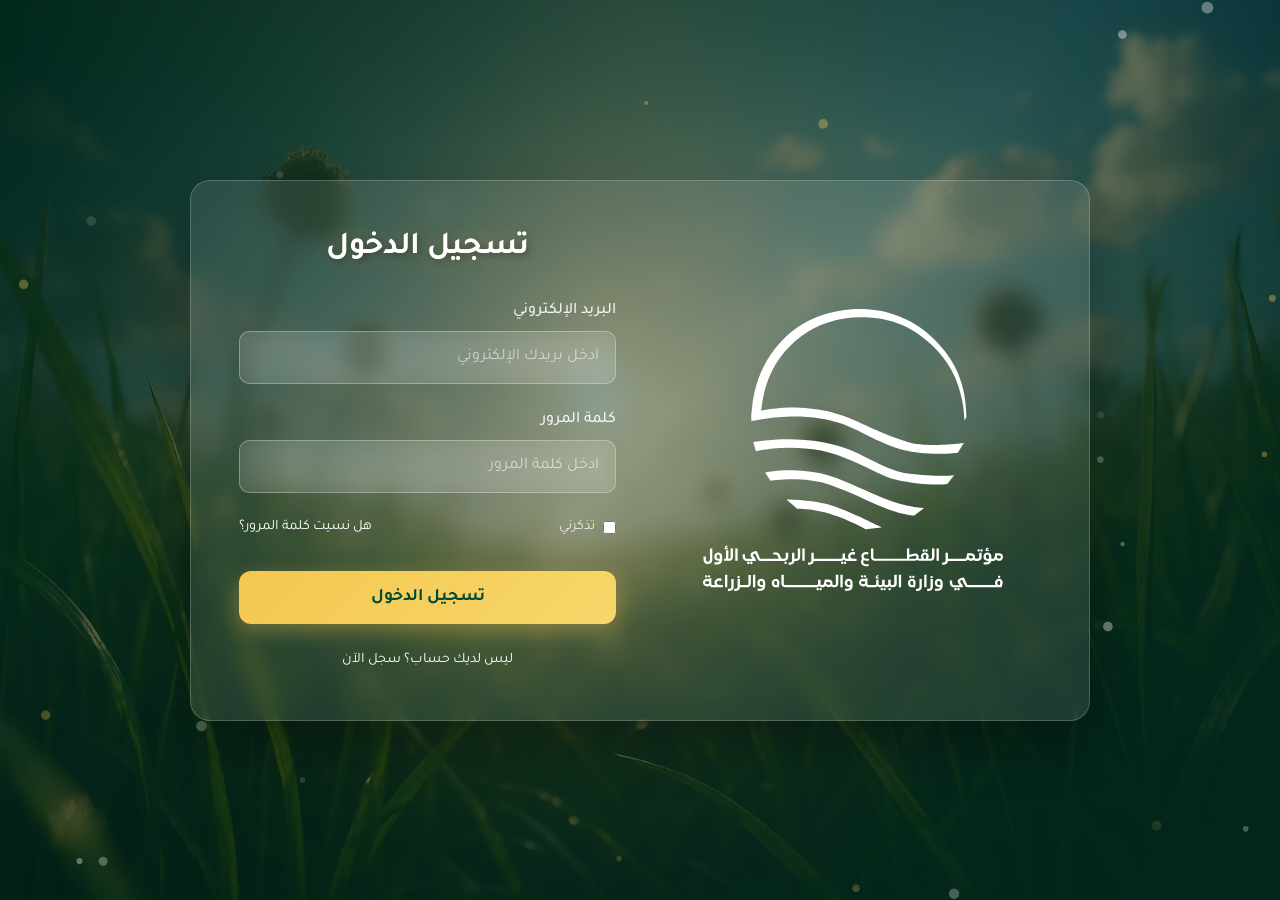
==== login.html @ 96d409bb "Work in Progress" ====
<!DOCTYPE html>
<html lang="ar" dir="rtl">

<head>
    <meta charset="UTF-8">
    <meta name="viewport" content="width=device-width, initial-scale=1.0">
    <title>تسجيل الدخول - مؤتمر البيئة والمياه والزراعة</title>
    <meta name="description" content="تسجيل الدخول - مؤتمر البيئة والمياه والزراعة">

    <!-- Favicon -->
    <link rel="icon" type="image/x-icon" href="./assets/img/favicon.ico">

    <!-- Font Awesome -->
    <link href="./assets/fontawesome/all.min.css" rel="stylesheet">

    <!-- Google Fonts -->
    <link href="https://fonts.googleapis.com/css2?family=Tajawal:wght@300;400;500;700;900&display=swap" rel="preload" as="style" onload="this.onload=null;this.rel='stylesheet'">
    <noscript>
        <link href="https://fonts.googleapis.com/css2?family=Tajawal:wght@300;400;500;700;900&display=swap" rel="stylesheet">
    </noscript>

    <!-- Main Stylesheet -->
    <link rel="stylesheet" href="./assets/css/main.css">
</head>

<body>
    <!-- Login Section -->
    <main role="main">
        <section class="hero glassy-section lazy-bg login-section" id="login" role="banner" aria-labelledby="login-title">
            <div class="container">
                <div class="login-content">
                    <div class="login-logo">
                        <img src="./assets/img/ALL_WHITE_RGB_NO_BG.svg" alt="شعار مؤتمر البيئة والمياه والزراعة" class="logo-vertical">
                        <img src="./assets/img/Logo_Horizontal_White.svg" alt="شعار مؤتمر البيئة والمياه والزراعة" class="logo-horizontal">
                    </div>

                    <div class="login-form">
                        <h1 class="login-title hero-title" id="login-title">تسجيل الدخول</h1>
                        <form>
                            <div class="form-group">
                                <label for="email">البريد الإلكتروني</label>
                                <input type="email" id="email" name="email" placeholder="أدخل بريدك الإلكتروني" autocomplete="email" required>
                            </div>

                            <div class="form-group">
                                <label for="password">كلمة المرور</label>
                                <input type="password" id="password" name="password" placeholder="أدخل كلمة المرور" autocomplete="current-password" required>
                            </div>

                            <div class="form-options">
                                <div class="checkbox-group">
                                    <input type="checkbox" id="remember" name="remember">
                                    <label for="remember">تذكرني</label>
                                </div>
                                <a href="#" class="forgot-password">هل نسيت كلمة المرور؟</a>
                            </div>

                            <button type="submit" class="btn-primary">تسجيل الدخول</button>

                            <div class="register-link">
                                <a href="register.html">ليس لديك حساب؟ سجل الآن</a>
                            </div>
                        </form>
                    </div>
                </div>
            </div>
            <canvas id="dotsCanvas"></canvas>
        </section>
    </main>

    <script src="assets/js/script.js"></script>
</body>

</html>
---- assets/css/main.css ----
:root {
            /* Color System */
            --background: #ECF2F3;
            --teal: #558D92;
            --deep-green: #10634B;
            --dark-pine: #044935;
            --accent-gold: #F4C74F;
            --white: #FFFFFF;
            --text-dark: #2C3E50;
            --text-light: #7F8C8D;
            --success: #27AE60;
            --warning: #F39C12;
            --error: #E74C3C;

            /* Background Properties */
            --bg-gradient: linear-gradient(135deg, #02271c 0%, rgb(3 45 32 / 50%) 50%, #02271c 100%);
            --bg-position: center;
            --bg-size: cover;
            --bg-repeat: no-repeat;
            --bg-attachment: scroll;
            --bg-transition: background 0.3s ease;

            /* Spacing System (8px base) */
            --space-xs: 8px;
            --space-sm: 16px;
            --space-md: 24px;
            --space-lg: 32px;
            --space-xl: 48px;
            --space-2xl: 64px;
            --space-3xl: 96px;

            /* Typography */
            --font-heading: 'Tajawal', 'Cairo', serif;
            --font-body: 'Tajawal', sans-serif;
            --line-height-tight: 1.2;
            --line-height-normal: 1.5;

            /* Border Radius */
            --radius-sm: 4px;
            --radius-md: 8px;
            --radius-lg: 12px;
            --radius-xl: 16px;

            /* Transitions */
            --transition-fast: 0.15s ease;
            --transition-normal: 0.3s ease;
            --transition-slow: 0.5s ease;

            /* Shadows */
            --shadow-sm: 0 2px 4px rgba(0, 0, 0, 0.1);
            --shadow-md: 0 4px 8px rgba(0, 0, 0, 0.12);
            --shadow-lg: 0 8px 16px rgba(0, 0, 0, 0.15);
            --shadow-xl: 0 16px 32px rgba(0, 0, 0, 0.2);
            --shadow-glow: 0 0 20px rgba(85, 141, 146, 0.3);
            --shadow-glow-gold: 0 0 25px rgba(244, 199, 79, 0.4);
        }

        /* Reset and Base Styles */
        * {
            margin: 0;
            padding: 0;
            box-sizing: border-box;
        }

        html {
            scroll-behavior: smooth;
            font-size: 16px;
        }

        body {
            font-family: var(--font-body);
            background-color: var(--background);
            color: var(--text-dark);
            line-height: var(--line-height-normal);
            overflow-x: hidden;
        }

        button,.btn,.btn-primary{
            user-select: none;
            -webkit-user-select: none;
            -moz-user-select: none;
            -ms-user-select: none;
            -webkit-tap-highlight-color: transparent;
            outline: none;
        }
        /* Utility Classes */
        .container {
            max-width: 1200px;
            margin: 0 auto;
            padding: 0 var(--space-md);
            width: 100%;
        }

        .btn-primary {
            background: linear-gradient(135deg, var(--accent-gold) 0%, #f7d76b 100%);
            color: var(--dark-pine);
            padding: var(--space-sm) var(--space-lg);
            border: none;
            border-radius: var(--radius-lg);
            font-weight: 600;
            font-size: 1.1rem;
            cursor: pointer;
            transition: all var(--transition-normal);
            text-decoration: none;
            display: inline-block;
            text-align: center;
            box-shadow: 0 6px 20px rgba(244, 199, 79, 0.4), 0 3px 10px rgba(0, 0, 0, 0.1);
            position: relative;
            overflow: hidden;
        }

        .btn-primary::before {
            content: '';
            position: absolute;
            top: 0;
            left: -100%;
            width: 100%;
            height: 100%;
            background: linear-gradient(90deg, transparent, rgba(255, 255, 255, 0.3), transparent);
            transition: left 0.5s;
        }

        .btn-primary:hover {
            background: linear-gradient(135deg, #E6B547 0%, #f7d76b 100%);
            box-shadow: 0 10px 30px rgba(244, 199, 79, 0.5), 0 5px 15px rgba(0, 0, 0, 0.15);
        }

        .btn-primary:hover::before {
            left: 100%;
        }


        .section-title {
            font-family: var(--font-heading);
            font-size: 2.5rem;
            color: var(--dark-pine);
            margin-bottom: var(--space-xl);
            text-align: center;
            line-height: var(--line-height-tight);
            position: relative;
            padding-bottom: var(--space-md);
        }

        .section-title::after {
            content: '';
            position: absolute;
            bottom: 0;
            left: 50%;
            transform: translateX(-50%);
            width: 60px;
            height: 4px;
            background: linear-gradient(90deg, var(--teal) 50%, var(--accent-gold) 50%);
            border-radius: 2px;
        }


        /* Header and Navigation */
        .header {
            background: var(--white);
            box-shadow: var(--shadow-sm);
            position: fixed;
            top: 0;
            right: 0;
            left: 0;
            z-index: 1000;
            transition: all var(--transition-normal);

        }

        .header.scrolled {
            background: rgba(255, 255, 255, 1);
        }

        .header.glassy {
            background: rgba(255, 255, 255, 0.1);
            backdrop-filter: blur(10px);
            border-bottom: 1px solid rgba(255, 255, 255, 0.2);
            box-shadow: 0 4px 20px rgba(0, 0, 0, 0.1);
        }

        .header.glassy .logo {
            color: var(--white);
            text-shadow: 2px 2px 4px rgba(0, 0, 0, 0.3);
            filter: invert(1) brightness(10);
        }

        .header.glassy .svgshadow {
            filter: drop-shadow(0px 2px 1px rgba(255, 255, 255, .4));
        }

        .header .logo .logoOnly {
            display: block;
            width: 40px;
            height: 40px;
        }

        .header .logo .textOnly {
            display: block;
            height: 32px;
        }

        .header.glassy .nav-links a {
            color: var(--white);
            text-shadow: 1px 1px 3px rgba(0, 0, 0, 0.5);
        }

        .header.glassy .nav-links a:hover {
            color: var(--accent-gold);
            text-shadow: 1px 1px 3px rgba(0, 0, 0, 0.5);
        }

        .header.glassy .mobile-menu-toggle {
            color: var(--white);
            text-shadow: 1px 1px 3px rgba(0, 0, 0, 0.5);
        }

        .header.glassy .nav-links.active {
            background: rgba(255, 255, 255, 0.95);
            backdrop-filter: blur(10px);
        }

        .header.glassy .nav-links.active a {
            color: var(--text-dark);
            text-shadow: none;
        }

        .header.glassy .nav-links.active a:hover {
            color: var(--teal);
            text-shadow: none;
        }


        .nav {
            display: flex;
            justify-content: space-between;
            align-items: center;
            padding: var(--space-sm);
            gap: var(--space-md);
        }

        .logo {
            font-family: var(--font-heading);
            font-size: 1.2rem;
            font-weight: 700;
            color: var(--dark-pine);
            text-decoration: none;
            white-space: nowrap;
            display: flex;
            align-items: center;
            gap: 12px;
        }

        .nav-links {
            display: flex;
            list-style: none;
            gap: var(--space-lg);
            align-items: center;
            white-space: nowrap;
        }

        .nav-links a {
            color: var(--text-dark);
            text-decoration: none;
            font-weight: 500;
            transition: color var(--transition-fast);
            position: relative;
        }

        .nav-links a:hover {
            color: var(--teal);
        }

        .nav-links a::after {
            content: '';
            position: absolute;
            bottom: -4px;
            right: 0;
            width: 0;
            height: 2px;
            background: var(--teal);
            transition: width var(--transition-normal);
        }

        .nav-links a:hover::after {
            width: 100%;
        }

        .glassy .nav-links a::after {
            background: var(--accent-gold);
        }


        .mobile-menu-toggle {
            display: none;
            background: none;
            border: none;
            font-size: 1.5rem;
            color: var(--dark-pine);
            cursor: pointer;
            user-select: none;
            -webkit-user-select: none;
            -moz-user-select: none;
            -ms-user-select: none;
            -webkit-tap-highlight-color: transparent;
            outline: none;
        }

        /* Lazy Loading Styles */
        .lazy-bg {
            background: var(--bg-gradient);
            transition: var(--bg-transition);
        }

        .lazy-bg.loaded {
            background: var(--bg-gradient), var(--bg-image) var(--bg-position, center) / var(--bg-size, cover) var(--bg-repeat, no-repeat);
            background-attachment: var(--bg-attachment, scroll);
        }


        /* Hero Section */
        .hero {
            --bg-image: url('../img/heroBg.webp');
            --bg-position: bottom;
            --bg-size: cover;
            --bg-repeat: no-repeat;
            --bg-attachment: scroll;
            background:
                linear-gradient(135deg, #02271c 0%, rgb(3 45 32 / 50%) 50%, #02271c 100%);
            color: var(--white);
            min-height: 100vh;
            /* Fallback for older browsers */
            min-height: 100dvh;
            /* Small viewport height */
            display: flex;
            align-items: center;
            position: relative;
            overflow: hidden;
            padding-top: 72px;

        }

        .hero::before {
            content: '';
            position: absolute;
            top: 0;
            left: 0;
            right: 0;
            bottom: 0;
            background: radial-gradient(ellipse at top, rgba(244, 199, 79, 0.1) 0%, transparent 70%);
            pointer-events: none;
        }

        .hero-content {
            position: relative;
            z-index: 3;
            text-align: center;
            max-width: 800px;
            margin: 0 auto;
        }

        .hero-title {
            font-family: var(--font-heading);
            font-size: 3.5rem;
            font-weight: 700;
            margin-bottom: var(--space-lg);
            line-height: var(--line-height-tight);
            text-shadow: 2px 2px 8px rgba(0, 0, 0, 0.4), 0 0 20px rgba(244, 199, 79, 0.3);
            letter-spacing: -0.02em;
        }

        .hero-content .logoOnly.svgshadow {
            width: 120px;
            height: 120px;
            margin-bottom: 24px;
            filter: invert(1) brightness(10) drop-shadow(rgba(0, 0, 0, 0.4) 0px 2px 1px);
        }

        .hero-theme {
            font-size: 1.8rem;
            color: var(--accent-gold);
            margin-bottom: var(--space-sm);
            font-weight: 600;
        }

        .hero-details {
            font-size: 1.3rem;
            margin-bottom: var(--space-xl);
            opacity: 0.9;
            display: flex;
            flex-wrap: wrap;
            column-gap: var(--space-sm);
            row-gap: 4px;
            justify-content: center;
        }

        .hero-cta {
            display: flex;
            gap: var(--space-md);
            justify-content: center;
            flex-wrap: wrap;
        }

        .hero-footer {
            display: flex;
            justify-content: center;
            flex-wrap: wrap;
            margin-top: var(--space-lg);
            gap: 16px;
            align-items: center;
            flex-direction: column;
        }

        .hero-footer span {
            display: block;
            max-width: 370px;
            text-align: center;
            font-size: 1rem;
        }

        .hero-footer img {
            width: 250px;
            object-fit: cover;
            height: 65px;
        }

        .scroll-down-btn {
            position: absolute;
            bottom: 30px;
            left: 50%;
            transform: translateX(-50%);
            color: var(--white);
            font-size: 1.5rem;
            text-decoration: none;
            z-index: 4;
            padding: 15px;
            border-radius: 50%;
            transition: all var(--transition-normal);
            filter: drop-shadow(0 4px 8px rgba(0, 0, 0, 0.3));
            animation: bounce 2s infinite;
        }

        .scroll-down-btn:hover {
            color: var(--accent-gold);
            transform: translateX(-50%) translateY(-3px);
            filter: drop-shadow(0 6px 12px rgba(0, 0, 0, 0.4));
        }

        @keyframes bounce {
            0%, 20%, 50%, 80%, 100% {
                transform: translateX(-50%) translateY(0);
            }
            40% {
                transform: translateX(-50%) translateY(-10px);
            }
            60% {
                transform: translateX(-50%) translateY(-5px);
            }
        }

        /* Section Styles */
        .section {
            padding: var(--space-3xl) 0;
            position: relative;
        }

        .section:nth-child(even) {
            background: linear-gradient(135deg, var(--white) 0%, #f8fafb 100%);
        }

        .section:nth-child(odd) {
            background: linear-gradient(135deg, var(--background) 0%, #e8f1f2 100%);
        }

        /* Add subtle pattern overlay */
        .section::before {
            content: '';
            position: absolute;
            top: 0;
            left: 0;
            right: 0;
            bottom: 0;
            background-image: radial-gradient(circle at 25% 25%, rgba(85, 141, 146, 0.02) 0%, transparent 50%);
            pointer-events: none;
        }

        section:not(.glassy-section):after {
            content: '';
            position: absolute;
            background-image: url(../img/Patt.svg);
            height: 60px;
            bottom: 0;
            left: 0;
            right: 0;
            opacity: 0.2;
            background-size: contain;
            background-repeat: repeat-x;
            background-position-y: bottom;
        }

        .section-content {
            max-width: 1000px;
            margin: 0 auto;
            text-align: center;
        }

        .section-text {
            font-size: 1.2rem;
            line-height: 1.7;
            color: var(--text-dark);
            margin-bottom: var(--space-sm);
            max-width: 800px;
            margin-left: auto;
            margin-right: auto;
            text-align: justify;
        }

        /* Goals Grid */
        .goals-grid {
            display: grid;
            grid-template-columns: repeat(auto-fit, minmax(300px, 1fr));
            gap: var(--space-lg);
            margin-top: var(--space-xl);
        }

        .goal-item {
            background: linear-gradient(145deg, var(--white) 0%, #fafcfc 100%);
            padding: var(--space-lg);
            border-radius: var(--radius-xl);
            box-shadow: 0 8px 25px rgba(85, 141, 146, 0.12), 0 4px 12px rgba(0, 0, 0, 0.06);
            transition: all var(--transition-normal);
            position: relative;
            overflow: hidden;
        }

        .goal-header {
            display: flex;
            align-items: center;
            gap: var(--space-md);
            margin-bottom: var(--space-md);
        }

        .goal-number {
            width: 60px;
            height: 60px;
            background: linear-gradient(135deg, var(--teal) 0%, var(--deep-green) 100%);
            border-radius: 50%;
            display: flex;
            align-items: center;
            justify-content: center;
            color: var(--white);
            font-size: 30px;
            line-height: normal;
            font-weight: 700;
            box-shadow: 0 8px 20px rgba(85, 141, 146, 0.3);
            transition: all var(--transition-normal);
            flex-shrink: 0;
            font-family: sans-serif;
        }

        .goal-item::before {
            content: '';
            position: absolute;
            top: 0;
            right: 0;
            width: 100%;
            height: 100%;
            background: linear-gradient(135deg, rgba(85, 141, 146, 0.02) 0%, transparent 50%);
            transition: opacity var(--transition-normal);
            opacity: 0;
        }

        .goal-item:hover {
            transform: translateY(-4px);
            box-shadow: 0 20px 40px rgba(85, 141, 146, 0.2), 0 8px 16px rgba(0, 0, 0, 0.1);
            border-right-color: var(--accent-gold);
        }

        .goal-item:hover .goal-number {
            background: linear-gradient(135deg, var(--accent-gold) 0%, #f7d76b 100%);
            color: var(--dark-pine);
            box-shadow: 0 12px 30px rgba(244, 199, 79, 0.4);
        }

        .goal-number>* {
            display: block;
            height: 30px;
            line-height: 30px;
        }

        .goal-item:hover::before {
            opacity: 1;
        }

        .goal-item h3 {
            color: var(--dark-pine);
            font-size: 1.4rem;
            font-weight: 600;
            line-height: 1.3;
        }

        /* Testimonials Carousel */
        .testimonials-container {
            position: relative;
            max-width: 800px;
            margin: 0 auto;
        }

        .testimonials-carousel {
            overflow: hidden;
            border-radius: var(--radius-xl);
            box-shadow: var(--shadow-sm);
        }

        .testimonials-track {
            display: flex;
            transition: transform var(--transition-normal);
            will-change: transform;
            transform-style: preserve-3d;
            backface-visibility: hidden;
        }

        .testimonial-slide {
            width: 100%;
            flex-shrink: 0;
            background: linear-gradient(145deg, var(--white) 0%, #fafcfc 100%);
            padding: var(--space-xl);
            user-select: none;
            -webkit-user-select: none;
            -moz-user-select: none;
            -ms-user-select: none;
            display: flex;
            align-items: flex-start;
            justify-content: center;
            color: var(--text-light);
            font-style: italic;
            flex-direction: row;
            gap: var(--space-md);
        }

        .testimonial-slide .avatar {
            width: 160px;
            border: 3px solid var(--accent-gold);
            padding: 4px;
        }

        .testimonial-slide .speech {
            width: 100%;
            text-align: center;
            font-style: normal;
        }

        .testimonial-slide .role {
            display: block;
            color: var(--deep-green);
            font-weight: 600;
        }

        .testimonial-slide .name {
            display: block;
            color: var(--deep-green);
            font-weight: 600;
            font-size: 1.5rem;
        }

        .testimonial-slide .name img {
            max-width: 350px;
            margin-top: 12px;
        }

        .carousel-nav {
            display: flex;
            justify-content: center;
            align-items: center;
            gap: var(--space-lg);
            margin-top: var(--space-lg);
        }

        .carousel-btn {
            background: linear-gradient(135deg, var(--teal) 0%, var(--deep-green) 100%);
            color: var(--white);
            border: none;
            width: 50px;
            height: 50px;
            border-radius: 50%;
            display: flex;
            align-items: center;
            justify-content: center;
            cursor: pointer;
            transition: all var(--transition-normal);
            box-shadow: 0 4px 12px rgba(85, 141, 146, 0.3);
            font-size: 1.2rem;
        }

        .carousel-btn:hover {
            transform: translateY(-2px);
            box-shadow: 0 6px 16px rgba(85, 141, 146, 0.4);
        }

        .carousel-btn:disabled {
            opacity: 0.5;
            cursor: not-allowed;
            transform: none;
        }

        .carousel-btn:focus {
            outline: none;
            box-shadow: 0 6px 16px rgba(85, 141, 146, 0.4);
        }

        .carousel-btn:active {
            outline: none;
        }

        .carousel-indicators {
            display: flex;
            justify-content: center;
            gap: var(--space-sm);
        }

        .indicator {
            width: 12px;
            height: 12px;
            border-radius: 50%;
            background: rgba(85, 141, 146, 0.3);
            cursor: pointer;
            transition: all var(--transition-fast);
        }

        .indicator.active {
            background: var(--teal);
            transform: scale(1.2);
        }

        /* Topics Grid */
        .topics-grid {
            display: grid;
            grid-template-columns: repeat(auto-fit, minmax(400px, 1fr));
            gap: var(--space-lg);
            margin-top: var(--space-xl);
        }

        .topic-card {
            background: linear-gradient(145deg, var(--white) 0%, #fafcfc 100%);
            padding: var(--space-lg);
            border-radius: var(--radius-xl);
            box-shadow: 0 8px 25px rgba(85, 141, 146, 0.12), 0 4px 12px rgba(0, 0, 0, 0.06);
            transition: all var(--transition-normal);
            position: relative;
            overflow: hidden;
            text-align: center;
            display: flex;
            flex-direction: column;
            justify-content: space-between;
            gap: var(--space-lg);
        }

        .topic-icon {
            width: 80px;
            height: 80px;
            min-height: 80px;
            background: linear-gradient(135deg, var(--teal) 0%, var(--deep-green) 100%);
            border-radius: 50%;
            display: flex;
            align-items: center;
            justify-content: center;
            margin: 0 auto;
            color: var(--white);
            font-size: 2rem;
            box-shadow: 0 8px 20px rgba(85, 141, 146, 0.3);
            transition: all var(--transition-normal);
        }

        .topic-card::after {
            content: '';
            position: absolute;
            top: 0;
            left: 0;
            right: 0;
            bottom: 0;
            background: linear-gradient(135deg, rgba(85, 141, 146, 0.03) 0%, transparent 50%);
            opacity: 0;
            transition: opacity var(--transition-normal);
        }

        .topic-card:hover {
            transform: translateY(-4px);
            box-shadow: 0 25px 50px rgba(85, 141, 146, 0.25), 0 10px 20px rgba(0, 0, 0, 0.1);
        }

        .topic-card:hover::after {
            opacity: 1;
        }

        .topic-card:hover .topic-icon {
            transform: translateY(-4px);
            background: linear-gradient(135deg, var(--accent-gold) 0%, #f7d76b 100%);
            color: var(--dark-pine);
            box-shadow: 0 12px 30px rgba(244, 199, 79, 0.4);
        }

        .topic-card .text {
            display: flex;
            flex-direction: column;
            justify-content: space-between;
            height: 100%;
        }

        .topic-card h3 {
            color: var(--dark-pine);
            margin-bottom: var(--space-md);
            font-size: 1.5rem;
            line-height: 1.3;
            font-weight: 600;
        }

        .topic-card p {
            color: var(--text-light);
            line-height: var(--line-height-normal);
        }

        /* Overview Section */
        .overview-section {
            background: var(--bg-gradient);
            color: var(--white);
            padding: var(--space-3xl) 0;
            position: relative;
        }


        .overview-section::before {
            content: '';
            position: absolute;
            top: 0;
            left: 0;
            right: 0;
            bottom: 0;
            background: radial-gradient(ellipse at center, rgba(244, 199, 79, 0.1) 0%, transparent 70%);
            pointer-events: none;
        }

        .overview-section .section-title {
            text-shadow: 2px 2px 8px rgba(0, 0, 0, 0.4), 0 0 20px rgba(244, 199, 79, 0.3);
        }

        .overview-content {
            position: relative;
            z-index: 3;
            text-align: center;
            max-width: 1200px;
            margin: 0 auto;
        }

        .overview-grid {
            display: flex;
            flex-wrap: wrap;
            gap: var(--space-xl);
            margin-top: var(--space-xl);
            justify-content: center;
        }

        .overview-card {
            background: rgba(255, 255, 255, 0.1);
            backdrop-filter: blur(10px);
            border: 1px solid rgba(255, 255, 255, 0.2);
            padding: var(--space-xl);
            border-radius: var(--radius-xl);
            transition: all var(--transition-normal);
            position: relative;
            overflow: hidden;
            flex: 1 1 350px;
            max-width: 500px;
            box-shadow: 0 8px 25px rgba(0, 0, 0, 0.1);
        }

        .overview-card::before {
            content: '';
            position: absolute;
            top: 0;
            left: 0;
            right: 0;
            bottom: 0;
            background: linear-gradient(135deg, rgba(85, 141, 146, 0.02) 0%, transparent 50%);
            opacity: 0;
            transition: opacity var(--transition-normal);
        }

        .overview-card:hover {
            transform: translateY(-8px);
            background: rgba(255, 255, 255, 0.15);
            box-shadow: 0 20px 40px rgba(0, 0, 0, 0.2);
        }

        .overview-card:hover::before {
            opacity: 1;
        }

        .overview-card h3 {
            color: var(--accent-gold);
            font-size: 1.8rem;
            margin-bottom: var(--space-md);
            border-bottom: 3px solid var(--accent-gold);
            padding-bottom: var(--space-sm);
            font-weight: 600;
        }

        .overview-card p {
            color: rgba(255, 255, 255, 0.9);
            font-size: 1.1rem;
            line-height: 1.6;
            text-align: justify;
        }

        .overview-card ul {
            list-style: none;
            padding: 0;
        }

        .overview-card li {
            padding: var(--space-sm) 0;
            border-bottom: 1px solid rgba(255, 255, 255, 0.2);
            position: relative;
            padding-right: var(--space-md);
            color: rgba(255, 255, 255, 0.9);
            text-align: start;
        }

        .overview-card li::before {
            content: '•';
            color: var(--accent-gold);
            font-weight: bold;
            position: absolute;
            right: 0;
        }

        .overview-card:last-child {
            border-bottom: none;
        }

        .overview-card li:last-child {
            border-bottom: none;
        }

        /* Activities Grid */
        .activities-grid {
            display: grid;
            grid-template-columns: repeat(auto-fit, minmax(250px, 1fr));
            gap: var(--space-md);
            margin-top: var(--space-xl);
        }

        .activity-item {
            background: linear-gradient(135deg, var(--teal) 0%, var(--deep-green) 100%);
            padding: var(--space-lg);
            border-radius: var(--radius-lg);
            text-align: center;
            box-shadow: var(--shadow-sm);
            transition: all var(--transition-normal);
            color: var(--white);
        }

        .activity-item:hover {

            transform: translateY(-2px);
            box-shadow: var(--shadow-md);
        }

        .activity-icon {
            width: 70px;
            height: 70px;
            background: var(--white);
            border-radius: 50%;
            display: flex;
            align-items: center;
            justify-content: center;
            margin: 0 auto var(--space-md);
            color: var(--deep-green);
            font-size: 1.8rem;
            box-shadow: 0 8px 20px rgba(255, 255, 255, 0.2);
            transition: all var(--transition-normal);
        }

        .activity-item:hover .activity-icon {
            transform: translateY(-2px);
            background: linear-gradient(135deg, var(--accent-gold) 0%, #f7d76b 100%);
            color: var(--dark-pine);
            box-shadow: 0 12px 30px rgba(244, 199, 79, 0.4);
        }

        /* Expo Areas */
        .expo-areas {
            display: grid;
            grid-template-columns: repeat(auto-fit, minmax(350px, 1fr));
            gap: var(--space-lg);
            margin-top: var(--space-xl);
        }

        #expo .section-text {
            text-align: center;
        }

        .expo-area {
            background: linear-gradient(145deg, var(--white) 0%, #fafcfc 100%);
            padding: var(--space-xl);
            border-radius: var(--radius-xl);
            box-shadow: 0 8px 25px rgba(85, 141, 146, 0.12), 0 4px 12px rgba(0, 0, 0, 0.06);
            transition: all var(--transition-normal);
            position: relative;
            overflow: hidden;
            text-align: center;
            display: flex;
            flex-direction: column;
            justify-content: space-between;
        }


        .expo-area::after {
            content: '';
            position: absolute;
            top: 0;
            left: 0;
            right: 0;
            bottom: 0;
            background: linear-gradient(135deg, rgba(85, 141, 146, 0.02) 0%, transparent 60%);
            opacity: 0;
            transition: opacity var(--transition-normal);
        }

        .expo-area:hover {
            transform: translateY(-4px);
            box-shadow: 0 25px 50px rgba(85, 141, 146, 0.2), 0 10px 20px rgba(0, 0, 0, 0.1);
        }

        .expo-area:hover::after {
            opacity: 1;
        }

        .expo-area h3 {
            color: var(--dark-pine);
            font-size: 1.6rem;
            margin-bottom: var(--space-md);
        }

        /* Agenda Section */
        .agenda-container {
            max-width: 1200px;
            margin: 0 auto;
        }

        .agenda-day {
            background: linear-gradient(145deg, var(--white) 0%, #fafcfc 100%);
            border-radius: var(--radius-xl);
            padding: 0;
            margin-bottom: var(--space-xl);
            box-shadow: 0 8px 25px rgba(85, 141, 146, 0.12), 0 4px 12px rgba(0, 0, 0, 0.06);
            overflow: clip;
            border: 1px solid rgba(85, 141, 146, 0.08);
        }

        .agenda-day h3 {
            color: var(--white);
            font-size: 1.1rem;
            margin: 0;
            user-select: none;
            -webkit-user-select: none;
            -moz-user-select: none;
            -ms-user-select: none;
            -webkit-tap-highlight-color: transparent;
            outline: none;
            padding: var(--space-lg);
            text-align: center;
            background: linear-gradient(135deg, var(--teal) 0%, var(--deep-green) 100%);
            position: sticky;
            border-radius: var(--radius-xl) var(--radius-xl) 0 0;
            top: 60px;
            cursor: pointer;
            transition: all var(--transition-fast);
            user-select: none;
            display: flex;
            align-items: center;
            justify-content: center;
            gap: var(--space-sm);
            box-shadow: var(--shadow-sm);
            flex-direction: row-reverse;
        }

        .agenda-day h3:hover {
            filter: brightness(1.1);
        }

        .agenda-day h3::before {
            content: '\f078';
            font-family: 'Font Awesome 6 Free';
            font-weight: 900;
            transition: transform var(--transition-fast);
            font-size: 0.8rem;
            transform: rotate(0deg);
        }

        .agenda-day.expanded h3::before {
            transform: rotate(-180deg);
        }

        .agenda-content-wrapper {
            overflow: hidden;
            transition: max-height var(--transition-fast) ease-out;
            max-height: 0;
        }

        .agenda-day.expanded .agenda-content-wrapper {
            max-height: 2000px;
        }

        .agenda-day h3::after {
            content: '';
            position: absolute;
            bottom: 0;
            left: 50%;
            transform: translateX(-50%);
            width: 80px;
            height: 3px;
            background: var(--accent-gold);
        }

        /* Agenda Items */
        .agenda-item {
            display: flex;
            align-items: center;
            padding: var(--space-md);
            border-radius: var(--radius-md);
            margin-bottom: 0;
            transition: all var(--transition-fast);
            row-gap: var(--space-sm);
            column-gap: var(--space-md);
        }

        .agenda-item:nth-child(even) {
            background: linear-gradient(135deg, rgba(85, 141, 146, 0.05) 0%, rgba(85, 141, 146, 0.02) 100%);
        }

        .agenda-item:nth-child(odd) {
            background: linear-gradient(135deg, rgba(244, 199, 79, 0.03) 0%, rgba(244, 199, 79, 0.01) 100%);
        }

        .agenda-item:hover {
            background: rgba(85, 141, 146, 0.08);
        }

        .agenda-time {
            background: linear-gradient(135deg, var(--teal) 0%, var(--deep-green) 100%);
            color: var(--white);
            padding: var(--space-sm) var(--space-md);
            border-radius: var(--radius-md);
            font-weight: 600;
            width: 170px;
            text-align: center;
            white-space: nowrap;
            font-family: sans-serif;
        }

        .agenda-content h4 {
            color: var(--dark-pine);
            margin-bottom: var(--space-xs);
            font-size: 1.1rem;
        }

        .agenda-content p {
            color: var(--text-light);
            font-size: 0.95rem;
        }

        /* Vision Section */
        .vision-section {
            background: var(--bg-gradient);
            color: var(--white);
            padding: var(--space-3xl) 0;
            position: relative;
        }


        .vision-section::before {
            content: '';
            position: absolute;
            top: 0;
            left: 0;
            right: 0;
            bottom: 0;
            background: radial-gradient(ellipse at top, rgba(244, 199, 79, 0.1) 0%, transparent 70%);
            pointer-events: none;
        }

        .vision-section .section-title {
            display: none;
            text-shadow: 2px 2px 8px rgba(0, 0, 0, 0.4), 0 0 20px rgba(244, 199, 79, 0.3);
        }

        .vision-content {
            position: relative;
            z-index: 3;
            text-align: center;
            max-width: 1000px;
            margin: 0 auto;
        }

        .vision-grid {
            display: grid;
            grid-template-columns: repeat(auto-fit, minmax(400px, 1fr));
            gap: var(--space-xl);
        }

        .vision-card {
            background: rgba(255, 255, 255, 0.1);
            backdrop-filter: blur(10px);
            border: 1px solid rgba(255, 255, 255, 0.2);
            padding: var(--space-xl);
            border-radius: var(--radius-xl);
            text-align: center;
            transition: all var(--transition-normal);
            box-shadow: 0 8px 25px rgba(0, 0, 0, 0.1);
        }

        .vision-card:hover {
            transform: translateY(-8px);
            background: rgba(255, 255, 255, 0.15);
            box-shadow: 0 20px 40px rgba(0, 0, 0, 0.2);
        }

        .vision-icon {
            width: 80px;
            height: 80px;
            background: linear-gradient(135deg, var(--accent-gold) 0%, #f7d76b 100%);
            border-radius: 50%;
            display: flex;
            align-items: center;
            justify-content: center;
            margin: 0 auto var(--space-lg);
            color: var(--dark-pine);
            font-size: 2rem;
            box-shadow: 0 8px 20px rgba(244, 199, 79, 0.4);
            transition: all var(--transition-normal);
        }

        .vision-card:hover .vision-icon {
            transform: translateY(-4px);
            box-shadow: 0 12px 30px rgba(244, 199, 79, 0.5);
        }

        .vision-card h3 {
            color: var(--white);
            font-size: 1.8rem;
            margin-bottom: var(--space-md);
            font-weight: 600;
        }

        .vision-card p {
            color: rgba(255, 255, 255, 0.9);
            font-size: 1.2rem;
            line-height: 1.6;
        }

        /* Contact Section */
        .contact-section {
            --bg-image: url('../img/desert-sunlight.webp');
            --bg-position: center;
            --bg-size: cover;
            --bg-repeat: no-repeat;
            --bg-attachment: scroll;
            background:
                linear-gradient(135deg, #02271c 0%, rgb(3 45 32 / 50%) 50%, #02271c 100%);
            color: var(--white);
            position: relative;
            overflow: hidden;
        }

        .contact-section::before {
            content: '';
            position: absolute;
            top: 0;
            left: 0;
            right: 0;
            bottom: 0;
            background: radial-gradient(ellipse at bottom, rgba(244, 199, 79, 0.1) 0%, transparent 70%);
            pointer-events: none;
        }

        .glassy-section:not(#overview) .section-title {
            display: none;
        }

        .glassy-section {
            min-height: 100vh;
            /* Fallback for older browsers */
            min-height: 100svh;
            /* Small viewport height */
            display: flex;
            align-items: center;
            justify-content: center;
            width: 100%;
            position: relative;
        }

        /* Glass effect for sections without lazy-bg */
        .glassy-section:not(.lazy-bg,.parallax-section)::before {
            content: '';
            position: absolute;
            top: 0;
            left: 0;
            right: 0;
            bottom: 0;
            background: var(--bg-gradient);
            z-index: 1;
        }

        .contact-content {
            text-align: center;
            max-width: 600px;
            margin: 0 auto;
        }

        .contact-info {
            background: rgba(255, 255, 255, 0.1);
            backdrop-filter: blur(10px);
            border: 1px solid rgba(255, 255, 255, 0.2);
            padding: var(--space-xl);
            border-radius: var(--radius-xl);
            margin-top: var(--space-lg);
            transition: all var(--transition-normal);
            box-shadow: 0 8px 25px rgba(0, 0, 0, 0.1);
        }

        .contact-info:hover {
            transform: translateY(-4px);
            background: rgba(255, 255, 255, 0.15);
            box-shadow: 0 20px 40px rgba(0, 0, 0, 0.2);
        }

        .contact-info h3 {
            color: var(--accent-gold);
            margin-bottom: var(--space-md);
            font-size: 1.5rem;
        }

        .contact-info p {
            font-size: 1.1rem;
            margin-bottom: var(--space-sm);
        }

        .contact-info a:not(.btn-primary) {
            color: var(--accent-gold);
            text-decoration: none;
            font-weight: 600;
        }

        .contact-info a:hover {
            text-decoration: underline;
        }

        /* Footer */
        .footer {
            background: linear-gradient(0deg, var(--dark-pine) 0%, var(--deep-green) 100%);
            color: var(--white);
            text-align: center;
            padding: var(--space-xl) 0;
            position: relative;
            overflow: hidden;
        }

        .footer::before {
            content: '';
            position: absolute;
            top: 0;
            left: 0;
            right: 0;
            height: 3px;
            background: linear-gradient(90deg, var(--teal) 0%, var(--accent-gold) 50%, var(--deep-green) 100%);
        }

        .footer::after {
            content: '';
            position: absolute;
            top: 0;
            left: 0;
            right: 0;
            bottom: 0;
            background: radial-gradient(ellipse at center top, rgba(85, 141, 146, 0.1) 0%, transparent 70%);
            pointer-events: none;
        }

        .footer-content {
            position: relative;
            z-index: 2;
        }

        .footer p {
            opacity: 0.9;
            font-size: 1rem;
            margin-bottom: var(--space-sm);
            line-height: 1.6;
        }

        .footer-logo {
            font-family: var(--font-heading);
            font-size: 1.2rem;
            font-weight: 600;
            color: var(--accent-gold);
            margin-bottom: var(--space-md);
        }

        .footer-links {
            display: flex;
            justify-content: center;
            gap: var(--space-lg);
            margin-bottom: var(--space-md);
            flex-wrap: wrap;
        }

        .footer-links a {
            color: var(--white);
            text-decoration: none;
            font-size: 0.9rem;
            transition: all var(--transition-normal);
            position: relative;
        }

        .footer-links a:hover {
            color: var(--accent-gold);
            opacity: 1;
        }

        .footer-links a::after {
            content: '';
            position: absolute;
            bottom: -2px;
            right: 0;
            width: 0;
            height: 1px;
            background: var(--accent-gold);
            transition: width var(--transition-normal);
        }

        .footer-links a:hover::after {
            width: 100%;
        }

        .footer-copyright {
            font-size: 0.85rem;
            border-top: 1px solid rgba(255, 255, 255, 0.1);
            padding-top: var(--space-md);
            margin-top: var(--space-md);
        }


        /* Responsive Design */
        @media (max-width: 768px) {
            .nav-links {
                display: none;
                position: absolute;
                top: 100%;
                right: 0;
                left: 0;
                background: var(--white);
                flex-direction: column;
                padding: var(--space-md);
                box-shadow: var(--shadow-lg);
                border-radius: 0 0 var(--radius-lg) var(--radius-lg);
            }

            .nav-links.active {
                display: flex;
            }

            .mobile-menu-toggle {
                display: block;
            }

            .hero-title {
                font-size: 2.5rem;
            }

            .hero-theme {
                font-size: 1.4rem;
            }

            .hero-details {
                font-size: 1.1rem;
            }

            .hero-footer {
                justify-content: center;
            }

            .hero-footer span {
                text-align: center;
            }


            .section-title {
                font-size: 2rem;
            }

            .hero-cta {
                flex-direction: column;
                align-items: center;
            }

            .testimonial-slide {
                flex-direction: column;
                align-items: center;
                padding: var(--space-md) var(--space-sm);
                gap: var(--space-sm);
            }

            .goals-grid,
            .topics-grid {
                grid-template-columns: 1fr;
            }

            .overview-grid {
                grid-template-columns: 1fr;
            }

            .activities-grid {
                grid-template-columns: repeat(auto-fit, minmax(200px, 1fr));
            }

            .expo-areas {
                grid-template-columns: 1fr;
            }

            .vision-grid {
                grid-template-columns: 1fr;
            }

            .goal-item {
                padding: var(--space-md);

            }


            .expo-area h3 {
                height: unset;
            }

            .agenda-item {
                flex-direction: column;
                text-align: center;
            }

        }

        @media (max-width: 480px) {
            .container {
                padding: var(--space-sm);
            }

            .hero-title {
                font-size: 1.5rem;
            }

            .hero-theme {
                font-size: 1.2rem;
            }

            .section-title {
                font-size: 1.8rem;
            }

            .activities-grid {
                grid-template-columns: 1fr;
            }
        }

        /* Accessibility */
        @media (prefers-reduced-motion: reduce) {
            * {
                animation-duration: 0.01ms !important;
                animation-iteration-count: 1 !important;
                transition-duration: 0.01ms !important;
            }
        }


        /* Print styles */
        @media print {
            .header {
                display: none;
            }

            .hero {
                background: var(--white) !important;
                color: var(--text-dark) !important;
                min-height: auto;
                position: relative;
            }

            .section {
                page-break-inside: avoid;
            }
        }

        #dotsCanvas {
            position: absolute;
            top: 0;
            left: 0;
            width: 100%;
            height: 100%;
            display: block;
            background: transparent;
            pointer-events: none;
            z-index: 2;
        }

        /* Scroll to Top Button */
        .scroll-to-top {
            position: fixed;
            bottom: 30px;
            right: 30px;
            width: 50px;
            height: 50px;
            background: var(--accent-gold);
            color: var(--dark-pine);
            border: none;
            border-radius: 50%;
            cursor: pointer;
            font-size: 18px;
            display: flex;
            align-items: center;
            justify-content: center;
            opacity: 0;
            visibility: hidden;
            transform: translateY(20px);
            transition: all 0.3s ease;
            z-index: 1000;
            box-shadow: 0 4px 15px rgba(244, 199, 79, 0.3);
        }

        .scroll-to-top.visible {
            opacity: 1;
            visibility: visible;
            transform: translateY(0);
        }

        .scroll-to-top:hover {
            background: #e6b547;
            transform: translateY(-2px);
            box-shadow: 0 6px 20px rgba(244, 199, 79, 0.4);
        }

        .scroll-to-top:active {
            transform: translateY(0);
        }

        .scroll-to-top:focus {
            outline: none;
            box-shadow: 0 6px 20px rgba(244, 199, 79, 0.4);
        }

        @media (max-width: 768px) {
            .scroll-to-top {
                bottom: 20px;
                right: 20px;
                width: 45px;
                height: 45px;
                font-size: 16px;
            }
        }

        /* Skip Link for Accessibility */
        .skip-link {
            position: absolute;
            top: -40px;
            left: 6px;
            background: var(--accent-gold);
            color: var(--dark-pine);
            padding: 8px 16px;
            text-decoration: none;
            border-radius: 4px;
            font-weight: bold;
            z-index: 9999;
            transition: top 0.3s ease;
        }

        .skip-link:focus {
            top: 6px;
        }

        /* Parallax Scrolling */
        .parallax-section {
            position: relative;
            overflow: hidden;
        }

        .parallax-bg {
            position: absolute;
            top: -20%;
            left: 0;
            width: 100%;
            height: 120%;
            background-size: cover;
            background-position: center;
            background-repeat: no-repeat;
            will-change: transform;
            z-index: 0;
            opacity: 0;
            transition: opacity 0.3s ease;
        }

        .parallax-bg.loaded {
            opacity: 1;
        }

        /* Mobile adjustments for parallax backgrounds */
        @media (max-width: 768px) {
            .parallax-bg {
                top: 0;
                height: 100%;
                background-size: cover;
                background-position: center center;
            }
        }

        .parallax-section .container {
            position: relative;
            z-index: 1;
        }

        /* ============ LOGIN PAGE STYLES ============ */

        .login-section {
            --bg-image: url('../img/heroBg.webp');
            --bg-position: bottom;
            --bg-size: cover;
            --bg-repeat: no-repeat;
            --bg-attachment: scroll;
            padding-top: 0;
        }

        .login-content {
            background: rgba(255, 255, 255, 0.1);
            backdrop-filter: blur(10px);
            border: 1px solid rgba(255, 255, 255, 0.2);
            border-radius: 20px;
            padding: 3rem;
            max-width: 900px;
            width: 100%;
            margin: 0 auto;
            box-shadow: 0 25px 50px rgba(0, 0, 0, 0.3);
            position: relative;
            z-index: 3;
            display: grid;
            grid-template-columns: 1fr 1fr;
            gap: 3rem;
            align-items: center;
        }

        .login-title {
            font-size: 2rem;
            font-weight: 700;
            color: white;
            margin-bottom: 2rem;
            text-align: center;
        }

        .login-logo {
            text-align: center;
            display: flex;
            flex-direction: column;
            align-items: center;
            justify-content: center;
        }

        .login-logo img {
            min-width: 200px;
            max-width: 300px;
            height: auto;
        }

        /* Dynamic logo switching - Vertical for 2-column layout */
        .login-logo .logo-vertical {
            display: block;
        }

        .login-logo .logo-horizontal {
            display: none;
        }

        .login-form {
            color: white;
            width: 100%;
        }

        .form-group {
            margin-bottom: 1.5rem;
        }

        .form-group label {
            display: block;
            margin-bottom: 0.5rem;
            font-weight: 500;
            color: rgba(255, 255, 255, 0.9);
        }

        .form-group input {
            width: 100%;
            padding: 1rem;
            border: 1px solid rgba(255, 255, 255, 0.3);
            border-radius: 10px;
            background: rgba(255, 255, 255, 0.1);
            color: white;
            font-size: 1rem;
            font-family: var(--font-body);
            transition: all 0.3s ease;
            backdrop-filter: blur(10px);
        }

        .form-group input::placeholder {
            color: rgba(255, 255, 255, 0.6);
        }

        .form-group input:focus {
            outline: none;
            border-color: var(--secondary-color);
            background: rgba(255, 255, 255, 0.15);
            box-shadow: 0 0 0 3px rgba(244, 199, 79, 0.1);
        }

        .form-options {
            display: flex;
            justify-content: space-between;
            align-items: center;
            margin-bottom: 2rem;
            gap: 1rem;
        }

        .checkbox-group {
            display: flex;
            align-items: center;
            gap: 0.5rem;
        }

        .checkbox-group input[type="checkbox"] {
            width: auto;
            margin: 0;
        }

        .checkbox-group label {
            margin: 0;
            font-size: 0.9rem;
            color: rgba(255, 255, 255, 0.8);
        }

        .forgot-password {
            color: var(--secondary-color);
            text-decoration: none;
            font-size: 0.9rem;
            transition: color 0.3s ease;
        }

        .forgot-password:hover {
            color: white;
            text-decoration: underline;
        }

        .login-form .btn-primary {
            width: 100%;
            margin-bottom: 1.5rem;
            font-family: var(--font-body);
        }

        .register-link {
            text-align: center;
        }

        .register-link a {
            color: var(--secondary-color);
            text-decoration: none;
            font-size: 0.9rem;
            transition: color 0.3s ease;
        }

        .register-link a:hover {
            color: white;
            text-decoration: underline;
        }

        @media (max-width: 768px) {
            .login-content {
                grid-template-columns: 1fr;
                gap: 2rem;
                padding: 2rem;
                margin: 1rem;
            }

            /* Switch to horizontal logo on mobile */
            .login-logo .logo-vertical {
                display: none;
            }

            .login-logo .logo-horizontal {
                display: block;
            }

            .login-logo img {
                min-width: 250px;
            }

            .login-title {
                font-size: 1.5rem;
            }
        }

        @media (max-width: 480px) {
            .login-content {
                padding: 1.5rem;
                margin: 0.5rem;
                width: 95%;
                max-width: none;
            }

            .form-options {
                flex-direction: column;
                align-items: flex-start;
                gap: 0.75rem;
            }

            .login-title {
                font-size: 1.2rem;
            }

            .form-group input {
                padding: 0.875rem;
                font-size: 0.9rem;
            }
        }
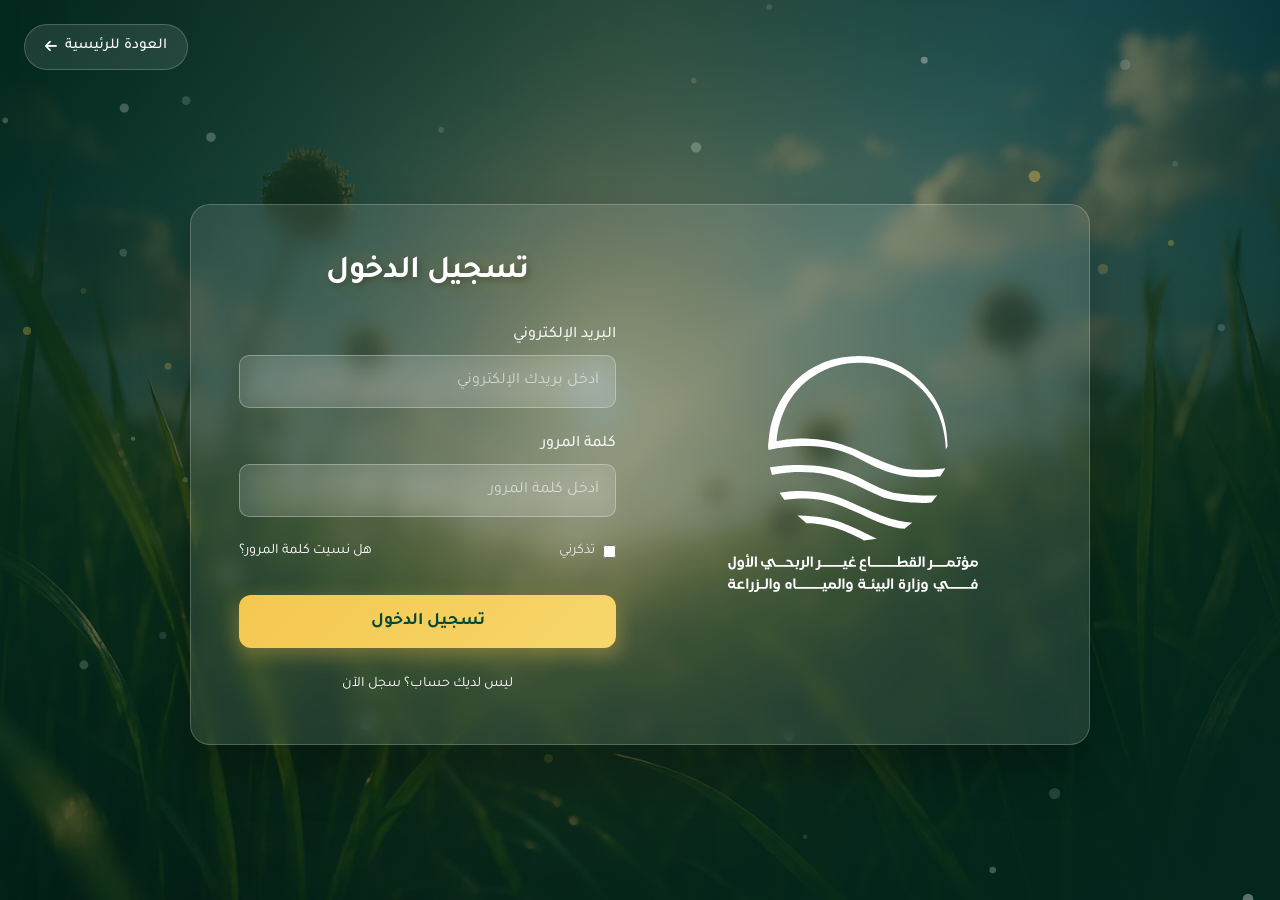
==== commit d2b580ed: "Polish: CLS image dimensions, composited header animation, footer links, minified assets - Add expli" ====
--- a/login.html
+++ b/login.html
@@ -6,32 +6,44 @@
     <meta name="viewport" content="width=device-width, initial-scale=1.0">
     <title>تسجيل الدخول - مؤتمر البيئة والمياه والزراعة</title>
     <meta name="description" content="تسجيل الدخول - مؤتمر البيئة والمياه والزراعة">
+    <meta name="robots" content="noindex, follow">
+    <link rel="canonical" href="https://mazin-musleh.github.io/ENWACon/login.html">
+    <meta name="theme-color" content="#10634b">
 
     <!-- Favicon -->
-    <link rel="icon" type="image/x-icon" href="./assets/img/favicon.ico">
+    <link rel="icon" type="image/svg+xml" href="./assets/img/Logo.svg">
 
-    <!-- Font Awesome -->
-    <link href="./assets/fontawesome/all.min.css" rel="stylesheet">
+    <!-- Preload hero background (responsive) -->
+    <link rel="preload" as="image" href="./assets/img/heroBg-mobile.webp" media="(max-width: 768px)" fetchpriority="high">
+    <link rel="preload" as="image" href="./assets/img/heroBg.webp" media="(min-width: 769px)" fetchpriority="high">
 
-    <!-- Google Fonts -->
-    <link href="https://fonts.googleapis.com/css2?family=Tajawal:wght@300;400;500;700;900&display=swap" rel="preload" as="style" onload="this.onload=null;this.rel='stylesheet'">
-    <noscript>
-        <link href="https://fonts.googleapis.com/css2?family=Tajawal:wght@300;400;500;700;900&display=swap" rel="stylesheet">
-    </noscript>
+    <!-- Main CSS (Top Priority) -->
+    <link rel="stylesheet" href="./assets/css/main.min.css?ver=1.01">
 
-    <!-- Main Stylesheet -->
-    <link rel="stylesheet" href="./assets/css/main.css">
+    <!-- Local Fonts (Deferred) -->
+    <link rel="preload" href="./assets/fonts/tajawal.css" as="style" onload="this.onload=null;this.rel='stylesheet'">
+    <noscript><link rel="stylesheet" href="./assets/fonts/tajawal.css"></noscript>
+
+    <!-- Font Awesome (Deferred) -->
+    <link rel="preload" href="./assets/fontawesome/all.min.css" as="style" onload="this.onload=null;this.rel='stylesheet'">
+    <noscript><link rel="stylesheet" href="./assets/fontawesome/all.min.css"></noscript>
 </head>
 
 <body>
     <!-- Login Section -->
     <main role="main">
         <section class="hero glassy-section lazy-bg login-section" id="login" role="banner" aria-labelledby="login-title">
+            <a href="index.html" class="back-home" aria-label="العودة إلى الصفحة الرئيسية">
+                <span>العودة للرئيسية</span>
+                <i class="fas fa-arrow-left"></i>
+            </a>
             <div class="container">
                 <div class="login-content">
                     <div class="login-logo">
-                        <img src="./assets/img/ALL_WHITE_RGB_NO_BG.svg" alt="شعار مؤتمر البيئة والمياه والزراعة" class="logo-vertical">
-                        <img src="./assets/img/Logo_Horizontal_White.svg" alt="شعار مؤتمر البيئة والمياه والزراعة" class="logo-horizontal">
+                        <a href="index.html" aria-label="العودة إلى الصفحة الرئيسية">
+                            <img src="./assets/img/ALL_WHITE_RGB_NO_BG.svg" width="146" height="138" alt="شعار مؤتمر البيئة والمياه والزراعة" class="logo-vertical">
+                            <img src="./assets/img/Logo_Horizontal_White.svg" width="430" height="95" alt="شعار مؤتمر البيئة والمياه والزراعة" class="logo-horizontal">
+                        </a>
                     </div>
 
                     <div class="login-form">
@@ -68,7 +80,7 @@
         </section>
     </main>
 
-    <script src="assets/js/script.js"></script>
+    <script src="assets/js/script.min.js"></script>
 </body>
 
 </html>
--- a/assets/css/main.min.css
+++ b/assets/css/main.min.css
@@ -0,0 +1 @@
+:root{--background:#ecf2f3;--teal:#558d92;--deep-green:#10634b;--dark-pine:#044935;--accent-gold:#f4c74f;--white:#fff;--text-dark:#2c3e50;--text-light:#7f8c8d;--success:#27ae60;--warning:#f39c12;--error:#e74c3c;--bg-gradient:linear-gradient(135deg,#02271c,rgba(3,45,32,.5) 50%,#02271c);--bg-position:center;--bg-size:cover;--bg-repeat:no-repeat;--bg-attachment:scroll;--bg-transition:background 0.3s ease;--space-xs:8px;--space-sm:16px;--space-md:24px;--space-lg:32px;--space-xl:48px;--space-2xl:64px;--space-3xl:96px;--font-heading:"Tajawal","Cairo",serif;--font-body:"Tajawal",sans-serif;--line-height-tight:1.2;--line-height-normal:1.5;--radius-sm:4px;--radius-md:8px;--radius-lg:12px;--radius-xl:16px;--transition-fast:0.15s ease;--transition-normal:0.3s ease;--transition-slow:0.5s ease;--shadow-sm:0 2px 4px rgba(0,0,0,.1);--shadow-md:0 4px 8px rgba(0,0,0,.12);--shadow-lg:0 8px 16px rgba(0,0,0,.15);--shadow-xl:0 16px 32px rgba(0,0,0,.2);--shadow-glow:0 0 20px rgba(85,141,146,.3);--shadow-glow-gold:0 0 25px rgba(244,199,79,.4)}*{margin:0;padding:0;box-sizing:border-box}html{scroll-behavior:smooth;font-size:16px}body{font-family:var(--font-body);background-color:var(--background);color:var(--text-dark);line-height:var(--line-height-normal);overflow-x:hidden}.btn,.btn-primary,button{user-select:none;-webkit-user-select:none;-moz-user-select:none;-ms-user-select:none;-webkit-tap-highlight-color:transparent;outline:none}.container{max-width:1200px;margin:0 auto;padding:0 var(--space-md);width:100%}.btn-primary{background:linear-gradient(135deg,var(--accent-gold) 0,#f7d76b 100%);color:var(--dark-pine);padding:var(--space-sm) var(--space-lg);border:none;border-radius:var(--radius-lg);font-weight:600;font-size:1.1rem;cursor:pointer;transition:all var(--transition-normal);text-decoration:none;display:inline-block;text-align:center;box-shadow:0 6px 20px rgba(244,199,79,.4),0 3px 10px rgba(0,0,0,.1);position:relative;overflow:hidden}.btn-primary:before{content:"";position:absolute;top:0;left:-100%;width:100%;height:100%;background:linear-gradient(90deg,transparent,hsla(0,0%,100%,.3),transparent);transition:left .5s}.btn-primary:hover{background:linear-gradient(135deg,#e6b547,#f7d76b);box-shadow:0 10px 30px rgba(244,199,79,.5),0 5px 15px rgba(0,0,0,.15)}.btn-primary:hover:before{left:100%}.section-title{font-family:var(--font-heading);font-size:2.5rem;color:var(--dark-pine);margin-bottom:var(--space-xl);text-align:center;line-height:var(--line-height-tight);position:relative;padding-bottom:var(--space-md)}.section-title:after{content:"";position:absolute;bottom:0;left:50%;transform:translateX(-50%);width:60px;height:4px;background:linear-gradient(90deg,var(--teal) 50%,var(--accent-gold) 50%);border-radius:2px}.header{position:fixed;top:0;right:0;left:0;z-index:1000}.header:after,.header:before{content:"";position:absolute;inset:0;z-index:-1;transition:opacity var(--transition-normal)}.header:before{background:var(--white);box-shadow:var(--shadow-sm);opacity:1}.header:after{background:hsla(0,0%,100%,.1);backdrop-filter:blur(10px);border-bottom:1px solid hsla(0,0%,100%,.2);box-shadow:0 4px 20px rgba(0,0,0,.1);opacity:0}.header.glassy:before{opacity:0}.header.glassy:after{opacity:1}.header.glassy .logo{color:var(--white);text-shadow:2px 2px 4px rgba(0,0,0,.3);filter:invert(1) brightness(10)}.header.glassy .svgshadow{filter:drop-shadow(0 2px 1px rgba(255,255,255,.4))}.header .logo .logoOnly{display:block;width:40px;height:40px}.header .logo .textOnly{display:block;height:32px}.header.glassy .nav-links a{color:var(--white);text-shadow:1px 1px 3px rgba(0,0,0,.5)}.header.glassy .nav-links a:hover{color:var(--accent-gold);text-shadow:1px 1px 3px rgba(0,0,0,.5)}.header.glassy .mobile-menu-toggle{color:var(--white);text-shadow:1px 1px 3px rgba(0,0,0,.5)}.header.glassy .nav-links.active{background:hsla(0,0%,100%,.95);backdrop-filter:blur(10px)}.header.glassy .nav-links.active a{color:var(--text-dark);text-shadow:none}.header.glassy .nav-links.active a:hover{color:var(--teal);text-shadow:none}.nav{display:flex;justify-content:space-between;align-items:center;padding:var(--space-sm);gap:var(--space-md)}.logo{font-family:var(--font-heading);font-size:1.2rem;font-weight:700;color:var(--dark-pine);text-decoration:none;gap:12px}.logo,.nav-links{white-space:nowrap;display:flex;align-items:center}.nav-links{list-style:none;gap:var(--space-lg)}.nav-links a{color:var(--text-dark);text-decoration:none;font-weight:500;transition:color var(--transition-fast);position:relative}.nav-links a:hover{color:var(--teal)}.nav-links a:after{content:"";position:absolute;bottom:-4px;right:0;width:0;height:2px;background:var(--teal);transition:width var(--transition-normal)}.nav-links a:hover:after{width:100%}.glassy .nav-links a:after{background:var(--accent-gold)}.mobile-menu-toggle{display:none;background:none;border:none;font-size:1.5rem;color:var(--dark-pine);cursor:pointer;user-select:none;-webkit-user-select:none;-moz-user-select:none;-ms-user-select:none;-webkit-tap-highlight-color:transparent;outline:none}.lazy-bg{background:var(--bg-gradient);transition:var(--bg-transition)}.lazy-bg.loaded{background:var(--bg-gradient),var(--bg-image) var(--bg-position,center) /var(--bg-size,cover) var(--bg-repeat,no-repeat);background-attachment:var(--bg-attachment,scroll)}.hero{--bg-image:url(../img/heroBg.webp);--bg-position:bottom;--bg-size:cover;--bg-repeat:no-repeat;--bg-attachment:scroll;background:linear-gradient(135deg,#02271c,rgba(3,45,32,.5) 50%,#02271c);color:var(--white);min-height:100vh;min-height:100dvh;display:flex;align-items:center;position:relative;overflow:hidden;padding-top:72px}.hero:before{content:"";position:absolute;top:0;left:0;right:0;bottom:0;background:radial-gradient(ellipse at top,rgba(244,199,79,.1) 0,transparent 70%);pointer-events:none}.hero-content{position:relative;z-index:3;text-align:center;max-width:800px;margin:0 auto}.hero-title{font-family:var(--font-heading);font-size:3.5rem;font-weight:700;margin-bottom:var(--space-lg);line-height:var(--line-height-tight);text-shadow:2px 2px 8px rgba(0,0,0,.4),0 0 20px rgba(244,199,79,.3);letter-spacing:-.02em}.hero-content .logoOnly.svgshadow{width:120px;height:120px;margin-bottom:24px;filter:invert(1) brightness(10) drop-shadow(rgba(0,0,0,.4) 0 2px 1px)}.hero-theme{font-size:1.8rem;color:var(--accent-gold);margin-bottom:var(--space-sm);font-weight:600}.hero-details{font-size:1.3rem;margin-bottom:var(--space-xl);opacity:.9;column-gap:var(--space-sm);row-gap:4px}.hero-cta,.hero-details{display:flex;flex-wrap:wrap;justify-content:center}.hero-cta{gap:var(--space-md)}.hero-footer{display:flex;justify-content:center;flex-wrap:wrap;margin-top:var(--space-lg);gap:16px;align-items:center;flex-direction:column}.hero-footer span{display:block;max-width:370px;text-align:center;font-size:1rem}.hero-footer img{width:250px;object-fit:cover;height:65px}.scroll-down-btn{position:absolute;bottom:30px;left:50%;transform:translateX(-50%);color:var(--white);font-size:1.5rem;text-decoration:none;z-index:4;padding:15px;border-radius:50%;transition:all var(--transition-normal);filter:drop-shadow(0 4px 8px rgba(0,0,0,.3));animation:bounce 2s infinite}.scroll-down-btn:hover{color:var(--accent-gold);transform:translateX(-50%) translateY(-3px);filter:drop-shadow(0 6px 12px rgba(0,0,0,.4))}@keyframes bounce{0%,20%,50%,80%,to{transform:translateX(-50%) translateY(0)}40%{transform:translateX(-50%) translateY(-10px)}60%{transform:translateX(-50%) translateY(-5px)}}.section{padding:var(--space-3xl) 0;position:relative}.section:nth-child(2n){background:linear-gradient(135deg,var(--white) 0,#f8fafb 100%)}.section:nth-child(odd){background:linear-gradient(135deg,var(--background) 0,#e8f1f2 100%)}.section:before{top:0;background-image:radial-gradient(circle at 25% 25%,rgba(85,141,146,.02) 0,transparent 50%);pointer-events:none}.section:before,section:not(.glassy-section):after{content:"";position:absolute;left:0;right:0;bottom:0}section:not(.glassy-section):after{background-image:url(../img/Patt.svg);height:60px;opacity:.2;background-size:contain;background-repeat:repeat-x;background-position-y:bottom}.section-content{max-width:1000px;margin:0 auto;text-align:center}.section-text{font-size:1.2rem;line-height:1.7;color:var(--text-dark);margin-bottom:var(--space-sm);max-width:800px;margin-left:auto;margin-right:auto;text-align:justify}.goals-grid{display:grid;grid-template-columns:repeat(auto-fit,minmax(300px,1fr));gap:var(--space-lg);margin-top:var(--space-xl)}.goal-item{background:linear-gradient(145deg,var(--white) 0,#fafcfc 100%);padding:var(--space-lg);border-radius:var(--radius-xl);box-shadow:0 8px 25px rgba(85,141,146,.12),0 4px 12px rgba(0,0,0,.06);transition:all var(--transition-normal);position:relative;overflow:hidden}.goal-header{gap:var(--space-md);margin-bottom:var(--space-md)}.goal-header,.goal-number{display:flex;align-items:center}.goal-number{width:60px;height:60px;background:linear-gradient(135deg,var(--teal) 0,var(--deep-green) 100%);border-radius:50%;justify-content:center;color:var(--white);font-size:30px;line-height:normal;font-weight:700;box-shadow:0 8px 20px rgba(85,141,146,.3);transition:all var(--transition-normal);flex-shrink:0;font-family:sans-serif}.goal-item:before{content:"";position:absolute;top:0;right:0;width:100%;height:100%;background:linear-gradient(135deg,rgba(85,141,146,.02),transparent 50%);transition:opacity var(--transition-normal);opacity:0}.goal-item:hover{transform:translateY(-4px);box-shadow:0 20px 40px rgba(85,141,146,.2),0 8px 16px rgba(0,0,0,.1);border-right-color:var(--accent-gold)}.goal-item:hover .goal-number{background:linear-gradient(135deg,var(--accent-gold) 0,#f7d76b 100%);color:var(--dark-pine);box-shadow:0 12px 30px rgba(244,199,79,.4)}.goal-number>*{display:block;height:30px;line-height:30px}.goal-item:hover:before{opacity:1}.goal-item h3{color:var(--dark-pine);font-size:1.4rem;font-weight:600;line-height:1.3}.testimonials-container{position:relative;max-width:800px;margin:0 auto}.testimonials-carousel{overflow:hidden;border-radius:var(--radius-xl);box-shadow:var(--shadow-sm)}.testimonials-track{display:flex;transition:transform var(--transition-normal);will-change:transform;transform-style:preserve-3d;backface-visibility:hidden}.testimonial-slide{width:100%;flex-shrink:0;background:linear-gradient(145deg,var(--white) 0,#fafcfc 100%);padding:var(--space-xl);user-select:none;-webkit-user-select:none;-moz-user-select:none;-ms-user-select:none;display:flex;align-items:flex-start;justify-content:center;color:var(--text-light);font-style:italic;flex-direction:row;gap:var(--space-md)}.testimonial-slide .avatar{width:160px;height:auto;border:3px solid var(--accent-gold);padding:4px}.testimonial-slide .speech{width:100%;text-align:center;font-style:normal}.testimonial-slide .speech>img{width:100%;height:auto}.testimonial-slide .name,.testimonial-slide .role{display:block;color:var(--deep-green);font-weight:600}.testimonial-slide .name{font-size:1.5rem}.testimonial-slide .name img{max-width:350px;height:auto;margin-top:12px}.carousel-nav{gap:var(--space-lg);margin-top:var(--space-lg)}.carousel-btn,.carousel-nav{display:flex;justify-content:center;align-items:center}.carousel-btn{background:linear-gradient(135deg,var(--teal) 0,var(--deep-green) 100%);color:var(--white);border:none;width:50px;height:50px;border-radius:50%;cursor:pointer;transition:all var(--transition-normal);box-shadow:0 4px 12px rgba(85,141,146,.3);font-size:1.2rem}.carousel-btn:hover{transform:translateY(-2px);box-shadow:0 6px 16px rgba(85,141,146,.4)}.carousel-btn:disabled{opacity:.5;cursor:not-allowed;transform:none}.carousel-btn:focus{outline:none;box-shadow:0 6px 16px rgba(85,141,146,.4)}.carousel-btn:active{outline:none}.carousel-indicators{display:flex;justify-content:center;gap:var(--space-sm)}.indicator{width:12px;height:12px;border-radius:50%;background:rgba(85,141,146,.3);cursor:pointer;transition:all var(--transition-fast)}.indicator.active{background:var(--teal);transform:scale(1.2)}.topics-grid{display:grid;grid-template-columns:repeat(auto-fit,minmax(400px,1fr));gap:var(--space-lg);margin-top:var(--space-xl)}.topic-card{background:linear-gradient(145deg,var(--white) 0,#fafcfc 100%);padding:var(--space-lg);border-radius:var(--radius-xl);box-shadow:0 8px 25px rgba(85,141,146,.12),0 4px 12px rgba(0,0,0,.06);position:relative;overflow:hidden;text-align:center;flex-direction:column;justify-content:space-between;gap:var(--space-lg)}.topic-card,.topic-icon{transition:all var(--transition-normal);display:flex}.topic-icon{width:80px;height:80px;min-height:80px;background:linear-gradient(135deg,var(--teal) 0,var(--deep-green) 100%);border-radius:50%;align-items:center;justify-content:center;margin:0 auto;color:var(--white);font-size:2rem;box-shadow:0 8px 20px rgba(85,141,146,.3)}.topic-card:after{content:"";position:absolute;top:0;left:0;right:0;bottom:0;background:linear-gradient(135deg,rgba(85,141,146,.03),transparent 50%);opacity:0;transition:opacity var(--transition-normal)}.topic-card:hover{transform:translateY(-4px);box-shadow:0 25px 50px rgba(85,141,146,.25),0 10px 20px rgba(0,0,0,.1)}.topic-card:hover:after{opacity:1}.topic-card:hover .topic-icon{transform:translateY(-4px);background:linear-gradient(135deg,var(--accent-gold) 0,#f7d76b 100%);color:var(--dark-pine);box-shadow:0 12px 30px rgba(244,199,79,.4)}.topic-card .text{display:flex;flex-direction:column;justify-content:space-between;height:100%}.topic-card h3{color:var(--dark-pine);margin-bottom:var(--space-md);font-size:1.5rem;line-height:1.3;font-weight:600}.topic-card p{color:var(--text-light);line-height:var(--line-height-normal)}.overview-section{background:var(--bg-gradient);color:var(--white);padding:var(--space-3xl) 0;position:relative}.overview-section:before{content:"";position:absolute;top:0;left:0;right:0;bottom:0;background:radial-gradient(ellipse at center,rgba(244,199,79,.1) 0,transparent 70%);pointer-events:none}.overview-section .section-title{text-shadow:2px 2px 8px rgba(0,0,0,.4),0 0 20px rgba(244,199,79,.3)}.overview-content{position:relative;z-index:3;text-align:center;max-width:1200px;margin:0 auto}.overview-grid{display:flex;flex-wrap:wrap;gap:var(--space-xl);margin-top:var(--space-xl);justify-content:center}.overview-card{background:hsla(0,0%,100%,.1);backdrop-filter:blur(10px);border:1px solid hsla(0,0%,100%,.2);padding:var(--space-xl);border-radius:var(--radius-xl);transition:all var(--transition-normal);position:relative;overflow:hidden;flex:1 1 350px;max-width:500px;box-shadow:0 8px 25px rgba(0,0,0,.1)}.overview-card:before{content:"";position:absolute;top:0;left:0;right:0;bottom:0;background:linear-gradient(135deg,rgba(85,141,146,.02),transparent 50%);opacity:0;transition:opacity var(--transition-normal)}.overview-card:hover{transform:translateY(-8px);background:hsla(0,0%,100%,.15);box-shadow:0 20px 40px rgba(0,0,0,.2)}.overview-card:hover:before{opacity:1}.overview-card h3{color:var(--accent-gold);font-size:1.8rem;margin-bottom:var(--space-md);border-bottom:3px solid var(--accent-gold);padding-bottom:var(--space-sm);font-weight:600}.overview-card p{color:hsla(0,0%,100%,.9);font-size:1.1rem;line-height:1.6;text-align:justify}.overview-card ul{list-style:none;padding:0}.overview-card li{padding:var(--space-sm) 0;border-bottom:1px solid hsla(0,0%,100%,.2);position:relative;padding-right:var(--space-md);color:hsla(0,0%,100%,.9);text-align:start}.overview-card li:before{content:"•";color:var(--accent-gold);font-weight:700;position:absolute;right:0}.overview-card li:last-child,.overview-card:last-child{border-bottom:none}.activities-grid{display:grid;grid-template-columns:repeat(auto-fit,minmax(250px,1fr));gap:var(--space-md);margin-top:var(--space-xl)}.activity-item{background:linear-gradient(135deg,var(--teal) 0,var(--deep-green) 100%);padding:var(--space-lg);border-radius:var(--radius-lg);text-align:center;box-shadow:var(--shadow-sm);transition:all var(--transition-normal);color:var(--white)}.activity-item:hover{transform:translateY(-2px);box-shadow:var(--shadow-md)}.activity-icon{width:70px;height:70px;background:var(--white);border-radius:50%;display:flex;align-items:center;justify-content:center;margin:0 auto var(--space-md);color:var(--deep-green);font-size:1.8rem;box-shadow:0 8px 20px hsla(0,0%,100%,.2);transition:all var(--transition-normal)}.activity-item:hover .activity-icon{transform:translateY(-2px);background:linear-gradient(135deg,var(--accent-gold) 0,#f7d76b 100%);color:var(--dark-pine);box-shadow:0 12px 30px rgba(244,199,79,.4)}.expo-areas{display:grid;grid-template-columns:repeat(auto-fit,minmax(350px,1fr));gap:var(--space-lg);margin-top:var(--space-xl)}#expo .section-text,.expo-area{text-align:center}.expo-area{background:linear-gradient(145deg,var(--white) 0,#fafcfc 100%);padding:var(--space-xl);border-radius:var(--radius-xl);box-shadow:0 8px 25px rgba(85,141,146,.12),0 4px 12px rgba(0,0,0,.06);transition:all var(--transition-normal);position:relative;overflow:hidden;display:flex;flex-direction:column;justify-content:space-between}.expo-area:after{content:"";position:absolute;top:0;left:0;right:0;bottom:0;background:linear-gradient(135deg,rgba(85,141,146,.02),transparent 60%);opacity:0;transition:opacity var(--transition-normal)}.expo-area:hover{transform:translateY(-4px);box-shadow:0 25px 50px rgba(85,141,146,.2),0 10px 20px rgba(0,0,0,.1)}.expo-area:hover:after{opacity:1}.expo-area h3{color:var(--dark-pine);font-size:1.6rem;margin-bottom:var(--space-md)}.agenda-container{max-width:1200px;margin:0 auto}.agenda-day{background:linear-gradient(145deg,var(--white) 0,#fafcfc 100%);border-radius:var(--radius-xl);padding:0;margin-bottom:var(--space-xl);box-shadow:0 8px 25px rgba(85,141,146,.12),0 4px 12px rgba(0,0,0,.06);overflow:clip;border:1px solid rgba(85,141,146,.08)}.agenda-day h3{color:var(--white);font-size:1.1rem;margin:0;-webkit-user-select:none;-moz-user-select:none;-ms-user-select:none;-webkit-tap-highlight-color:transparent;outline:none;padding:var(--space-lg);text-align:center;background:linear-gradient(135deg,var(--teal) 0,var(--deep-green) 100%);position:sticky;border-radius:var(--radius-xl) var(--radius-xl) 0 0;top:60px;cursor:pointer;transition:all var(--transition-fast);user-select:none;display:flex;align-items:center;justify-content:center;gap:var(--space-sm);box-shadow:var(--shadow-sm);flex-direction:row-reverse}.agenda-day h3:hover{filter:brightness(1.1)}.agenda-day h3:before{content:"\f078";font-family:Font Awesome\ 6 Free;font-weight:900;transition:transform var(--transition-fast);font-size:.8rem;transform:rotate(0deg)}.agenda-day.expanded h3:before{transform:rotate(-180deg)}.agenda-content-wrapper{overflow:hidden;transition:max-height var(--transition-fast) ease-out;max-height:0}.agenda-day.expanded .agenda-content-wrapper{max-height:2000px}.agenda-day h3:after{content:"";position:absolute;bottom:0;left:50%;transform:translateX(-50%);width:80px;height:3px;background:var(--accent-gold)}.agenda-item{display:flex;align-items:center;padding:var(--space-md);border-radius:var(--radius-md);margin-bottom:0;transition:all var(--transition-fast);row-gap:var(--space-sm);column-gap:var(--space-md)}.agenda-item:nth-child(2n){background:linear-gradient(135deg,rgba(85,141,146,.05),rgba(85,141,146,.02))}.agenda-item:nth-child(odd){background:linear-gradient(135deg,rgba(244,199,79,.03),rgba(244,199,79,.01))}.agenda-item:hover{background:rgba(85,141,146,.08)}.agenda-time{background:linear-gradient(135deg,var(--teal) 0,var(--deep-green) 100%);color:var(--white);padding:var(--space-sm) var(--space-md);border-radius:var(--radius-md);font-weight:600;width:170px;text-align:center;white-space:nowrap;font-family:sans-serif}.agenda-content h4{color:var(--dark-pine);margin-bottom:var(--space-xs);font-size:1.1rem}.agenda-content p{color:var(--text-light);font-size:.95rem}.vision-section{background:var(--bg-gradient);color:var(--white);padding:var(--space-3xl) 0;position:relative}.vision-section:before{content:"";position:absolute;top:0;left:0;right:0;bottom:0;background:radial-gradient(ellipse at top,rgba(244,199,79,.1) 0,transparent 70%);pointer-events:none}.vision-section .section-title{display:none;text-shadow:2px 2px 8px rgba(0,0,0,.4),0 0 20px rgba(244,199,79,.3)}.vision-content{position:relative;z-index:3;text-align:center;max-width:1000px;margin:0 auto}.vision-grid{display:grid;grid-template-columns:repeat(auto-fit,minmax(400px,1fr));gap:var(--space-xl)}.vision-card{background:hsla(0,0%,100%,.1);backdrop-filter:blur(10px);border:1px solid hsla(0,0%,100%,.2);padding:var(--space-xl);border-radius:var(--radius-xl);text-align:center;transition:all var(--transition-normal);box-shadow:0 8px 25px rgba(0,0,0,.1)}.vision-card:hover{transform:translateY(-8px);background:hsla(0,0%,100%,.15);box-shadow:0 20px 40px rgba(0,0,0,.2)}.vision-icon{width:80px;height:80px;background:linear-gradient(135deg,var(--accent-gold) 0,#f7d76b 100%);border-radius:50%;display:flex;align-items:center;justify-content:center;margin:0 auto var(--space-lg);color:var(--dark-pine);font-size:2rem;box-shadow:0 8px 20px rgba(244,199,79,.4);transition:all var(--transition-normal)}.vision-card:hover .vision-icon{transform:translateY(-4px);box-shadow:0 12px 30px rgba(244,199,79,.5)}.vision-card h3{color:var(--white);font-size:1.8rem;margin-bottom:var(--space-md);font-weight:600}.vision-card p{color:hsla(0,0%,100%,.9);font-size:1.2rem;line-height:1.6}.contact-section{--bg-image:url(../img/desert-sunlight.webp);--bg-position:center;--bg-size:cover;--bg-repeat:no-repeat;--bg-attachment:scroll;background:linear-gradient(135deg,#02271c,rgba(3,45,32,.5) 50%,#02271c);color:var(--white);position:relative;overflow:hidden}.contact-section:before{content:"";position:absolute;top:0;left:0;right:0;bottom:0;background:radial-gradient(ellipse at bottom,rgba(244,199,79,.1) 0,transparent 70%);pointer-events:none}.glassy-section:not(#overview) .section-title{display:none}.glassy-section{min-height:100vh;min-height:100svh;display:flex;align-items:center;justify-content:center;width:100%;position:relative}.glassy-section:not(.lazy-bg,.parallax-section):before{content:"";position:absolute;top:0;left:0;right:0;bottom:0;background:var(--bg-gradient);z-index:1}.contact-content{text-align:center;max-width:600px;margin:0 auto}.contact-info{background:hsla(0,0%,100%,.1);backdrop-filter:blur(10px);border:1px solid hsla(0,0%,100%,.2);padding:var(--space-xl);border-radius:var(--radius-xl);margin-top:var(--space-lg);transition:all var(--transition-normal);box-shadow:0 8px 25px rgba(0,0,0,.1)}.contact-info:hover{transform:translateY(-4px);background:hsla(0,0%,100%,.15);box-shadow:0 20px 40px rgba(0,0,0,.2)}.contact-info h3{color:var(--accent-gold);margin-bottom:var(--space-md);font-size:1.5rem}.contact-info p{font-size:1.1rem;margin-bottom:var(--space-sm)}.contact-info a:not(.btn-primary){color:var(--accent-gold);text-decoration:none;font-weight:600}.contact-info a:hover{text-decoration:underline}.footer{background:linear-gradient(0deg,var(--dark-pine) 0,var(--deep-green) 100%);color:var(--white);text-align:center;padding:var(--space-xl) 0;position:relative;overflow:hidden}.footer:before{height:3px;background:linear-gradient(90deg,var(--teal) 0,var(--accent-gold) 50%,var(--deep-green) 100%)}.footer:after,.footer:before{content:"";position:absolute;top:0;left:0;right:0}.footer:after{bottom:0;background:radial-gradient(ellipse at center top,rgba(85,141,146,.1) 0,transparent 70%);pointer-events:none}.footer-content{position:relative;z-index:2}.footer p{opacity:.9;font-size:1rem;margin-bottom:var(--space-sm);line-height:1.6}.footer-logo{font-family:var(--font-heading);font-size:1.2rem;font-weight:600;color:var(--accent-gold)}.footer-links,.footer-logo{margin-bottom:var(--space-md)}.footer-links{display:flex;justify-content:center;gap:var(--space-lg);flex-wrap:wrap}.footer-links a{color:var(--white);text-decoration:none;font-size:.9rem;transition:all var(--transition-normal);position:relative}.footer-links a:hover{color:var(--accent-gold);opacity:1}.footer-links a:after{content:"";position:absolute;bottom:-2px;right:0;width:0;height:1px;background:var(--accent-gold);transition:width var(--transition-normal)}.footer-links a:hover:after{width:100%}.footer-copyright{font-size:.85rem;border-top:1px solid hsla(0,0%,100%,.1);padding-top:var(--space-md);margin-top:var(--space-md)}.footer-disclaimer{font-size:.8rem;opacity:.65;max-width:620px;margin:var(--space-sm) auto 0;line-height:1.7}.footer-repo{margin-top:var(--space-sm)}.footer-repo a{display:inline-flex;align-items:center;gap:.5rem;color:var(--white);text-decoration:none;font-size:.85rem;opacity:.85;transition:color var(--transition-fast),opacity var(--transition-fast)}.footer-repo a:hover{color:var(--accent-gold);opacity:1}.footer-repo i{font-size:1.1rem}@media (max-width:1200px){.nav-links{display:none;position:absolute;top:100%;right:0;left:0;background:var(--white);flex-direction:column;padding:var(--space-md);box-shadow:var(--shadow-lg);border-radius:0 0 var(--radius-lg) var(--radius-lg)}.nav-links.active{display:flex}.mobile-menu-toggle{display:block}}@media (max-width:768px){.hero-title{font-size:2.5rem}.hero-theme{font-size:1.4rem}.hero-details{font-size:1.1rem}.hero-footer{justify-content:center}.hero-footer span{text-align:center}.section-title{font-size:2rem}.hero-cta,.testimonial-slide{flex-direction:column;align-items:center}.testimonial-slide{padding:var(--space-md) var(--space-sm);gap:var(--space-sm)}.goals-grid,.overview-grid,.topics-grid{grid-template-columns:1fr}.activities-grid{grid-template-columns:repeat(auto-fit,minmax(200px,1fr))}.expo-areas,.vision-grid{grid-template-columns:1fr}.goal-item{padding:var(--space-md)}.expo-area h3{height:unset}.agenda-item{flex-direction:column;text-align:center}}@media (max-width:480px){.container{padding:var(--space-sm)}.hero-title{font-size:1.5rem}.hero-theme{font-size:1.2rem}.section-title{font-size:1.8rem}.activities-grid{grid-template-columns:1fr}}@media (prefers-reduced-motion:reduce){*{animation-duration:.01ms!important;animation-iteration-count:1!important;transition-duration:.01ms!important}}@media print{.header{display:none}.hero{background:var(--white)!important;color:var(--text-dark)!important;min-height:auto;position:relative}.section{page-break-inside:avoid}}#dotsCanvas{position:absolute;top:0;left:0;width:100%;height:100%;display:block;background:transparent;pointer-events:none;z-index:2}.scroll-to-top{position:fixed;bottom:30px;right:30px;width:50px;height:50px;background:var(--accent-gold);color:var(--dark-pine);border:none;border-radius:50%;cursor:pointer;font-size:18px;display:flex;align-items:center;justify-content:center;opacity:0;visibility:hidden;transform:translateY(20px);transition:all .3s ease;z-index:1000;box-shadow:0 4px 15px rgba(244,199,79,.3)}.scroll-to-top.visible{opacity:1;visibility:visible;transform:translateY(0)}.scroll-to-top:hover{background:#e6b547;transform:translateY(-2px);box-shadow:0 6px 20px rgba(244,199,79,.4)}.scroll-to-top:active{transform:translateY(0)}.scroll-to-top:focus{outline:none;box-shadow:0 6px 20px rgba(244,199,79,.4)}@media (max-width:768px){.scroll-to-top{bottom:20px;right:20px;width:45px;height:45px;font-size:16px}}.skip-link{position:absolute;top:-40px;left:6px;background:var(--accent-gold);color:var(--dark-pine);padding:8px 16px;text-decoration:none;border-radius:4px;font-weight:700;z-index:9999;transition:top .3s ease}.skip-link:focus{top:6px}.parallax-section{position:relative;overflow:hidden}.parallax-bg{position:absolute;top:-20%;left:0;width:100%;height:120%;background-size:cover;background-position:50%;background-repeat:no-repeat;will-change:transform;z-index:0;opacity:0;transition:opacity .3s ease}.parallax-bg.loaded{opacity:1}@media (max-width:768px){.parallax-bg{top:0;height:100%;background-size:cover;background-position:50%}}.parallax-section .container{position:relative;z-index:1}.login-section{--bg-image:url(../img/heroBg.webp);--bg-position:bottom;--bg-size:cover;--bg-repeat:no-repeat;--bg-attachment:scroll;padding:6rem 0 3rem}@media (max-width:768px){.hero,.login-section{--bg-image:url(../img/heroBg-mobile.webp)}}.login-content{background:hsla(0,0%,100%,.1);backdrop-filter:blur(10px);border:1px solid hsla(0,0%,100%,.2);border-radius:20px;padding:3rem;max-width:900px;width:100%;margin:0 auto;box-shadow:0 25px 50px rgba(0,0,0,.3);position:relative;z-index:3;display:grid;grid-template-columns:1fr 1fr;gap:3rem;align-items:center}.login-title{font-size:2rem;font-weight:700;color:#fff;margin-bottom:2rem;text-align:center}.login-logo{text-align:center;display:flex;flex-direction:column;align-items:center;justify-content:center}.login-logo img{min-width:250px;max-width:300px;height:auto}.login-logo .logo-vertical{display:block}.login-logo .logo-horizontal{display:none}.login-logo a{display:inline-block;line-height:0;transition:transform .3s ease}.login-logo a:hover{transform:scale(1.03)}.back-home{position:absolute;top:1.5rem;inset-inline-end:1.5rem;z-index:10;display:inline-flex;align-items:center;gap:.5rem;padding:.65rem 1.25rem;color:#fff;background:hsla(0,0%,100%,.1);backdrop-filter:blur(10px);border:1px solid hsla(0,0%,100%,.2);border-radius:50px;font-size:.95rem;font-weight:500;text-decoration:none;transition:all .3s ease}.back-home:hover{background:hsla(0,0%,100%,.2);transform:translateY(-2px)}.back-home i{font-size:.85rem}.login-form{color:#fff;width:100%}.form-group{margin-bottom:1.5rem}.form-group label{display:block;margin-bottom:.5rem;font-weight:500;color:hsla(0,0%,100%,.9)}.form-group input{width:100%;padding:1rem;border:1px solid hsla(0,0%,100%,.3);border-radius:10px;background:hsla(0,0%,100%,.1);color:#fff;font-size:1rem;font-family:var(--font-body);transition:all .3s ease;backdrop-filter:blur(10px)}.form-group input::placeholder{color:hsla(0,0%,100%,.6)}.form-group input:focus{outline:none;border-color:var(--secondary-color);background:hsla(0,0%,100%,.15);box-shadow:0 0 0 3px rgba(244,199,79,.1)}.form-options{justify-content:space-between;margin-bottom:2rem;gap:1rem}.checkbox-group,.form-options{display:flex;align-items:center}.checkbox-group{gap:.5rem}.checkbox-group input[type=checkbox]{width:auto;margin:0}.checkbox-group label{margin:0;font-size:.9rem;color:hsla(0,0%,100%,.8)}.forgot-password{color:var(--secondary-color);text-decoration:none;font-size:.9rem;transition:color .3s ease}.forgot-password:hover{color:#fff;text-decoration:underline}.login-form .btn-primary{width:100%;margin-bottom:1.5rem;font-family:var(--font-body)}.register-link{text-align:center}.register-link a{color:var(--secondary-color);text-decoration:none;font-size:.9rem;transition:color .3s ease}.register-link a:hover{color:#fff;text-decoration:underline}@media (max-width:768px){.login-content{grid-template-columns:1fr;gap:2rem;padding:2rem}.login-logo .logo-vertical{display:none}.login-logo .logo-horizontal{display:block}.login-logo img{min-width:250px}.login-title{font-size:1.5rem}}@media (max-width:480px){.login-content{padding:1.5rem;margin:.5rem;width:95%;max-width:none}.form-options{flex-direction:column;align-items:flex-start;gap:.75rem}.login-title{font-size:1.2rem}.form-group input{padding:.875rem;font-size:.9rem}}
--- a/assets/fonts/tajawal.css
+++ b/assets/fonts/tajawal.css
@@ -0,0 +1,56 @@
+/* Tajawal Font - Local */
+@font-face {
+  font-family: 'Tajawal';
+  font-style: normal;
+  font-weight: 200;
+  font-display: swap;
+  src: url('./tajawal-200.ttf') format('truetype');
+}
+
+@font-face {
+  font-family: 'Tajawal';
+  font-style: normal;
+  font-weight: 300;
+  font-display: swap;
+  src: url('./tajawal-300.ttf') format('truetype');
+}
+
+@font-face {
+  font-family: 'Tajawal';
+  font-style: normal;
+  font-weight: 400;
+  font-display: swap;
+  src: url('./tajawal-400.ttf') format('truetype');
+}
+
+@font-face {
+  font-family: 'Tajawal';
+  font-style: normal;
+  font-weight: 500;
+  font-display: swap;
+  src: url('./tajawal-500.ttf') format('truetype');
+}
+
+@font-face {
+  font-family: 'Tajawal';
+  font-style: normal;
+  font-weight: 700;
+  font-display: swap;
+  src: url('./tajawal-700.ttf') format('truetype');
+}
+
+@font-face {
+  font-family: 'Tajawal';
+  font-style: normal;
+  font-weight: 800;
+  font-display: swap;
+  src: url('./tajawal-800.ttf') format('truetype');
+}
+
+@font-face {
+  font-family: 'Tajawal';
+  font-style: normal;
+  font-weight: 900;
+  font-display: swap;
+  src: url('./tajawal-900.ttf') format('truetype');
+}
--- a/assets/fonts/tajawal.css
+++ b/assets/fonts/tajawal.css
@@ -0,0 +1,56 @@
+/* Tajawal Font - Local */
+@font-face {
+  font-family: 'Tajawal';
+  font-style: normal;
+  font-weight: 200;
+  font-display: swap;
+  src: url('./tajawal-200.ttf') format('truetype');
+}
+
+@font-face {
+  font-family: 'Tajawal';
+  font-style: normal;
+  font-weight: 300;
+  font-display: swap;
+  src: url('./tajawal-300.ttf') format('truetype');
+}
+
+@font-face {
+  font-family: 'Tajawal';
+  font-style: normal;
+  font-weight: 400;
+  font-display: swap;
+  src: url('./tajawal-400.ttf') format('truetype');
+}
+
+@font-face {
+  font-family: 'Tajawal';
+  font-style: normal;
+  font-weight: 500;
+  font-display: swap;
+  src: url('./tajawal-500.ttf') format('truetype');
+}
+
+@font-face {
+  font-family: 'Tajawal';
+  font-style: normal;
+  font-weight: 700;
+  font-display: swap;
+  src: url('./tajawal-700.ttf') format('truetype');
+}
+
+@font-face {
+  font-family: 'Tajawal';
+  font-style: normal;
+  font-weight: 800;
+  font-display: swap;
+  src: url('./tajawal-800.ttf') format('truetype');
+}
+
+@font-face {
+  font-family: 'Tajawal';
+  font-style: normal;
+  font-weight: 900;
+  font-display: swap;
+  src: url('./tajawal-900.ttf') format('truetype');
+}
